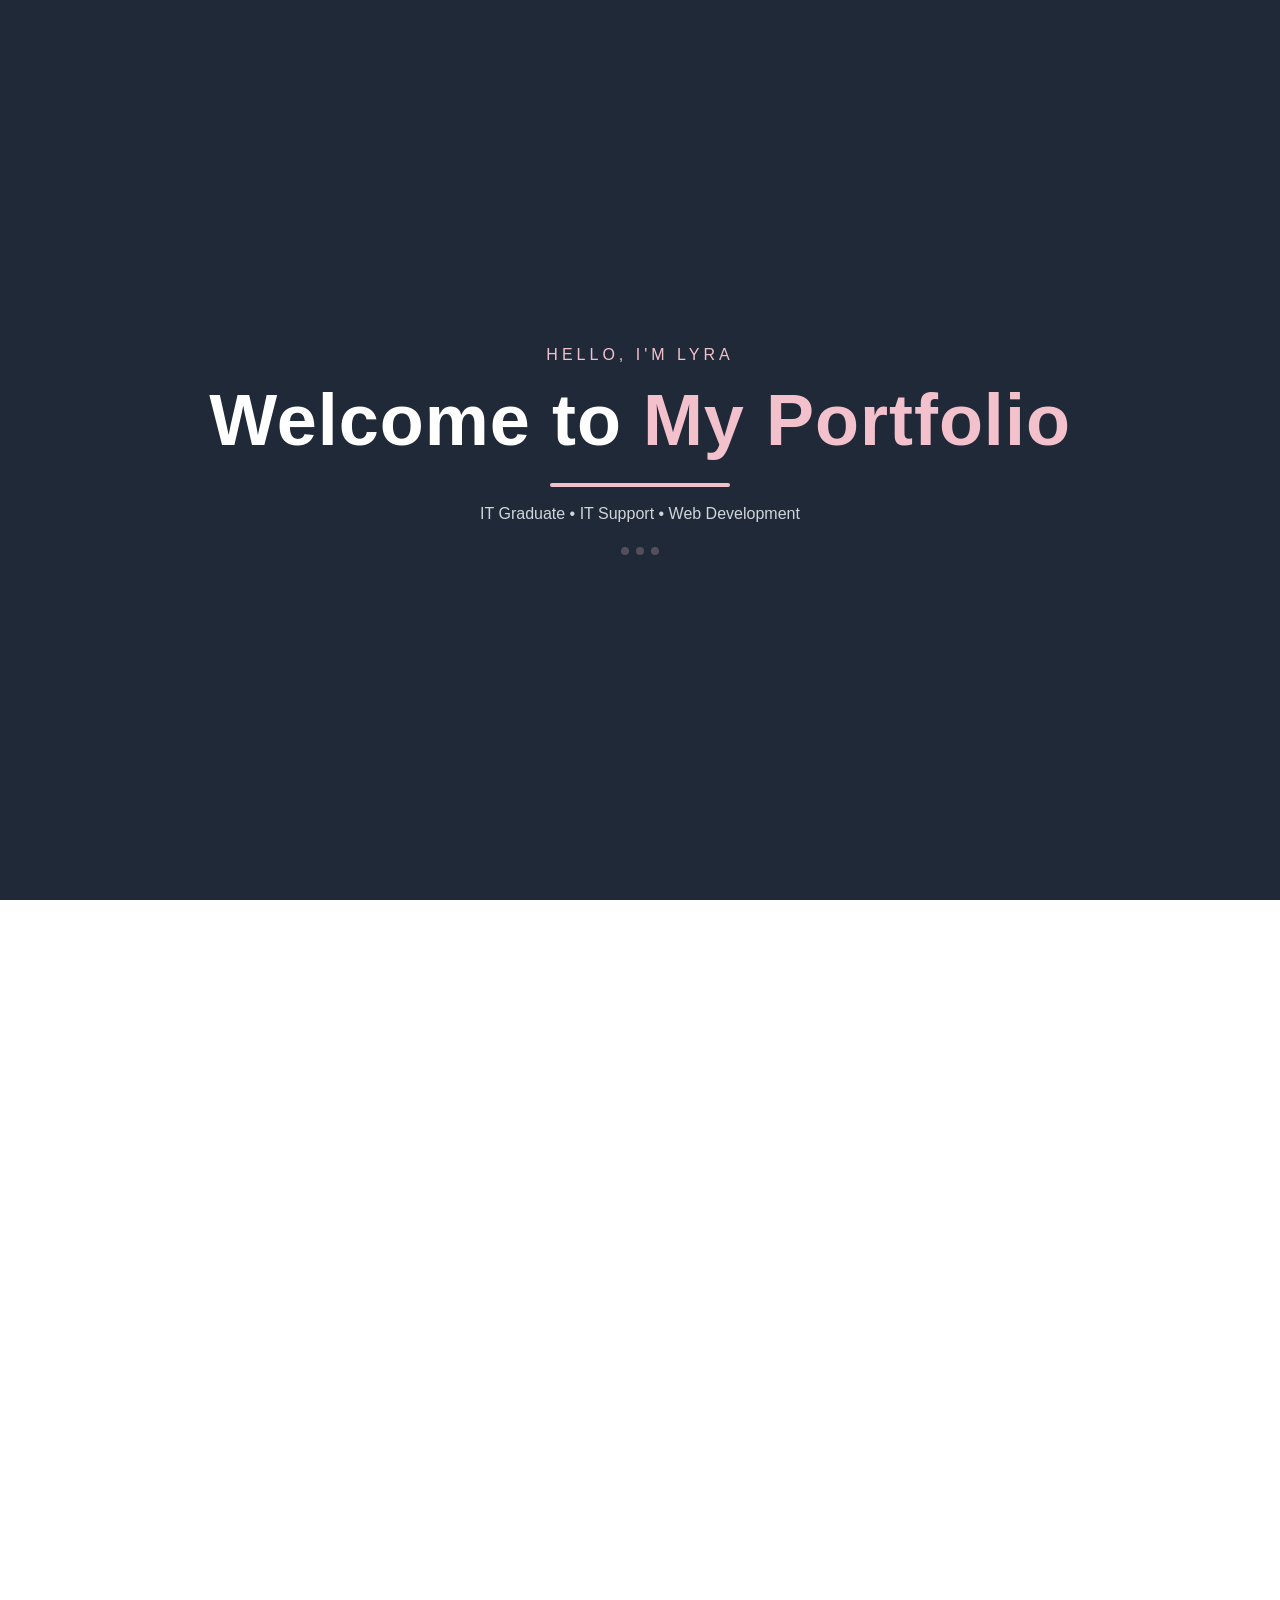
==== resume.html @ 954d4d8d "first commit" ====
<!DOCTYPE html>
<html lang="en">
<head>
<meta charset="UTF-8">
<title>Lyra Mae Borling | Portfolio</title>
<meta name="viewport" content="width=device-width, initial-scale=1.0">

<!-- Font Awesome for Icons -->
<link rel="stylesheet" href="https://cdnjs.cloudflare.com/ajax/libs/font-awesome/6.4.0/css/all.min.css">

<link rel="stylesheet" href="style.css">

<style>
:root{
  --dark:#1f2937;
  --pink:#f3c1cc;
}
</style>
</head>


<div class="background-decoration">
    <div class="pink-blob blob-1"></div>
    <div class="pink-blob blob-2"></div>
    <div class="pink-blob blob-3"></div>

    <span class="sparkle sparkle-1">✦</span>
    <span class="sparkle sparkle-2">✧</span>
    <span class="sparkle sparkle-3">✦</span>
    <span class="sparkle sparkle-4">♡</span>

    <span class="tech-symbol symbol-1">&lt;/&gt;</span>
    <span class="tech-symbol symbol-2">{ }</span>
    <span class="tech-symbol symbol-3">&lt; / &gt;</span>
</div>

<body class="intro-active">

<!-- ===== WELCOME INTRO ===== -->
<div id="welcomeScreen">
  <div class="welcome-content">
    <div class="welcome-small">Hello, I'm Lyra</div>
    <h1 class="welcome-title">Welcome to <span>My Portfolio</span></h1>
    <div class="welcome-line"></div>
    <p class="welcome-sub">IT Graduate • IT Support • Web Development</p>
    <div class="welcome-dots">
      <i></i><i></i><i></i>
    </div>
  </div>
</div>



<!-- MAIN PORTFOLIO CONTENT -->
<div id="portfolioContent">

  <!-- NAV -->
  <nav>
    <a href="#home" class="logo"><span>L</span>M</a>

    <div>
      <a href="#about">About</a>
      <a href="#skills">Skills</a>
      <a href="#portfolio">Portfolio</a>
      <a href="#contact">Contact</a>
    </div>
  </nav>

  <!-- HERO -->
  <section class="hero" id="home">

    <div class="hero-content">
      <p class="greeting">Hello, I'm</p>
      <h1>Lyra Mae Borling</h1>

      <h2 class="typing-title">
        <span id="typing-text"></span><span class="cursor">|</span>
      </h2>

      <p>
        BS Information Technology graduate with knowledge in computer systems,
        troubleshooting, basic networking, and web development.
      </p>


    <button class="btn"
      onclick="document.getElementById('contact').scrollIntoView()">
      Hire Me
    </button>

    <a href="CV.html" target="_blank" class="btn cv-btn">CV</a>

    <div class="social-icons" style="margin-top:20px;">

      <a href="https://github.com/LyraMae03" target="_blank">
        <i class="fab fa-github fa-2x"></i>
      </a>

      <a href="https://facebook.com/lyramae.borling.3" target="_blank">
        <i class="fab fa-facebook fa-2x"></i>
      </a>

      <a href="https://www.instagram.com/lirami_hehe/" target="_blank">
        <i class="fab fa-instagram fa-2x"></i>
      </a>

    </div>

  </div>

  <div class="hero-image">

    <img
      id="profilePic"
      src="PICTURE.png"
      onclick="bouncePic()"
      alt="Lyra Mae Borling">

  </div>

</section>

<!-- ABOUT -->
<section id="about">

    <h2 class="section-title">
        About <span>Me</span>
    </h2>

    <div class="about-container">

        <div class="about-text">

            <p>
                Hi! I’m Lyra Mae Borling, a Bachelor of Science in
                Information Technology graduate from Eulogio “Amang”
                Rodriguez Institute of Science and Technology (EARIST).
            </p>

            <p>
                I have a strong foundation in IT support, computer systems,
                software applications, hardware troubleshooting, basic
                networking, and technical documentation. During my
                internship at DPWH-NCR, I was introduced to different
                IT support tasks and workplace environments.
            </p>

            <p>
                I also have a strong interest in web development and
                enjoy creating websites and systems using HTML, CSS,
                JavaScript, and other technologies. I’m continuously
                learning and improving my skills while looking for
                opportunities where I can grow and gain more knowledge
                in the IT field.
            </p>

        </div>

        <div class="about-image">

            <img
                src="OJT.jpg"
                alt="Lyra Mae Borling"
            >

        </div>

    </div>

</section>


<!-- SKILLS -->
<section id="skills">
  <h2 class="section-title">My <span>Skills</span></h2>

  <div class="skills">

    <div class="skill">
      <div class="skill-name">
        <img src="https://cdn.jsdelivr.net/gh/devicons/devicon/icons/html5/html5-original.svg" alt="HTML">
        HTML 80%
      </div>
      <div class="skill-bar"><div class="skill-fill" style="width:80%"></div></div>
    </div>

    <div class="skill">
      <div class="skill-name">
        <img src="https://cdn.jsdelivr.net/gh/devicons/devicon/icons/css3/css3-original.svg" alt="CSS">
        CSS 80%
      </div>
      <div class="skill-bar"><div class="skill-fill" style="width:80%"></div></div>
    </div>

    <div class="skill">
      <div class="skill-name">
        <img src="https://cdn.jsdelivr.net/gh/devicons/devicon/icons/javascript/javascript-original.svg" alt="JavaScript">
        JavaScript 80%
      </div>
      <div class="skill-bar"><div class="skill-fill" style="width:80%"></div></div>
    </div>

    <div class="skill">
      <div class="skill-name">
        <img src="https://cdn.jsdelivr.net/gh/devicons/devicon/icons/react/react-original.svg" alt="React">
        React 80%
      </div>
      <div class="skill-bar"><div class="skill-fill" style="width:80%"></div></div>
    </div>

    <div class="skill">
      <div class="skill-name">
        <img src="https://cdn.jsdelivr.net/gh/devicons/devicon/icons/flutter/flutter-original.svg" alt="Flutter">
        Flutter 70%
      </div>
      <div class="skill-bar"><div class="skill-fill" style="width:70%"></div></div>
    </div>

    <div class="skill">
      <div class="skill-name">
        <img src="https://cdn.jsdelivr.net/gh/devicons/devicon/icons/php/php-original.svg" alt="PHP">
        PHP 70%
      </div>
      <div class="skill-bar"><div class="skill-fill" style="width:70%"></div></div>
    </div>

  </div>
</section>


<section id="portfolio">

    <h2 class="section-title">
        My <span>Portfolio</span>
    </h2>

    <!-- PORTFOLIO BUTTONS -->
    <div class="portfolio-tabs">

        <button
            class="portfolio-tab active"
            onclick="showPortfolio('projects', this)">
            Projects
        </button>

        <button
            class="portfolio-tab"
            onclick="showPortfolio('certificates', this)">
            Certificates
        </button>

    </div>


    <!-- =========================
         PROJECTS
    ========================== -->

    <div id="projects-content" class="portfolio-content active">

        <div class="portfolio-book">

            <!-- PROJECT 1 -->
            <div class="portfolio-page">

                <img
                    src="images/HRIS_1.png"
                    alt="HRIS Payroll System"
                >

                <div class="portfolio-info">

                    <h3>Human Resource Information System</h3>

                    <p>
                        Is a digital platform that manages employee records, data, attendance, and payroll. It streamlines HR processes through automation, ensuring accuracy, efficiency, and transparency.
                        
                    </p>

                    <div class="tech-tags">
                        <span>React</span>
                        <span>Node/Express.js</span>
                        <span>MySQL</span>
                        <span>Vite</span>
                    </div>

                    <button
                      type="button"
                      class="view-demo-btn"
                      onclick="openProject(
                          'HRIS Payroll System',
                          hrisImages,
                          'A web-based Human Resource Information System with payroll management and automated payroll calculations.',
                          'HTML, CSS, JavaScript, PHP, MySQL'
                      )">
                      <i class="fas fa-eye"></i> View Demo
                  </button>

                </div>

            </div>


            <!-- PROJECT 2 -->
            <div class="portfolio-page">

                <img
                    src="images/BRGY_1.png"
                    alt="Barangay Records System"
                >

                <div class="portfolio-info">

                    <h3>Barangay Records and Request Management System</h3>

                    <p>
                        a web-based system designed to help manage barangay records, resident information, and document requests efficiently. The system provides a centralized platform for organizing records, processing requests, and improving the accessibility of barangay services through a user-friendly interface.
                    </p>

                    <div class="tech-tags">
                        <span>React</span>
                        <span>Vite</span>
                        <span>Node.js</span>
                        <span>MySQL</span>
                    </div>

                    <button
                      type="button"
                      class="view-demo-btn"
                      onclick="openProject(
                          'Barangay Records and Request Management System',
                          barangayImages,
                          'A web-based system designed to help manage barangay records, resident information, and document requests efficiently.',
                          'HTML, CSS, JavaScript, PHP, MySQL'
                      )">
                      <i class="fas fa-eye"></i> View Demo
                  </button>

                </div>

            </div>


            <!-- PROJECT 3 -->
            <div class="portfolio-page">

                <img
                    src="images/PALAWAN.png"
                    alt="Tourist Spot in Palawan"
                >

                <div class="portfolio-info">

                    <h3>Tourist Spot in Palawan</h3>

                    <p>
                        A website that showcases the beauty of Palawan, Philippines, highlighting its tourist attractions, activities, and accommodations. It provides information and resources for travelers to plan their visit to this tropical paradise.
                    </p>

                    <div class="tech-tags">
                        <span>HTML</span>
                        <span>CSS</span>
                        <span>JavaScript</span>
                    </div>
                        
                            <button
                                type="button"
                                class="view-demo-btn"
                                onclick="window.open('https://slear-tech.github.io', '_blank')"
                            >
                                <i class="fas fa-eye"></i> Live Demo
                            </button>

                </div>

            </div>

        </div>

    </div>


<!-- CERTIFICATES -->
<div id="certificates-content" class="portfolio-content">

    <div class="certificates-grid">

        <div class="certificate-card">
            <div class="certificate-image">
                <img src="images/CERT_1.jpg" alt="DPWH Certificate">
            </div>
            <div class="certificate-info">
                <h3>Embedded for Beginners</h3>
                <p>Embedded system is a dedicated computer system built inside a larger mechanical or electrical device to perform specific, real-time tasks.</p>
                <a href="images/CERT_1.jpg" target="_blank">View Certificate ↗</a>
            </div>
        </div>

        <div class="certificate-card">
            <div class="certificate-image">
                <img src="images/CERT_2.png" alt="Certificate 2">
            </div>
            <div class="certificate-info">
                <h3>Computer Hardware Basics</h3>
                <p>Learn the fundamentals of computer hardware components and their functions.</p>
                <a href="images/CERT_2.png" target="_blank">View Certificate ↗</a>
            </div>
        </div>

        <div class="certificate-card">
            <div class="certificate-image">
                <img src="images/CERT_3.png" alt="Certificate 3">
            </div>
            <div class="certificate-info">
                <h3>Web Development Using PHP and MYSQL</h3>
                <p>Learn to build dynamic websites using PHP and MYSQL databases.</p>
                <a href="images/CERT_3.png" target="_blank">View Certificate ↗</a>
            </div>
        </div>

        <div class="certificate-card">
            <div class="certificate-image">
                <img src="images/CERT_4.png" alt="Certificate 4">
            </div>
            <div class="certificate-info">
                <h3>Operating System Basic</h3>
                <p>Learn the fundamentals of operating systems and their functionalities.</p>
                <a href="images/CERT_4.png" target="_blank">View Certificate ↗</a>
            </div>
        </div>

        <div class="certificate-card">
            <div class="certificate-image">
                <img src="images/CERT_5.png" alt="Certificate 5">
            </div>
            <div class="certificate-info">
                <h3>Web Development Using MERN</h3>
                <p>Learn to build full-stack web applications using the MERN stack (MongoDB, Express.js, React, Node.js).</p>
                <a href="images/CERT_5.png" target="_blank">View Certificate ↗</a>
            </div>
        </div>

    </div>
</div>

<!-- PROJECT DEMO MODAL -->

<div id="projectModal" class="project-modal">

    <div class="project-modal-box">

        <button
            type="button"
            class="close-modal"
            onclick="closeProject()">
            &times;
        </button>

        <div class="project-preview">

    <button
        type="button"
        class="gallery-arrow prev"
        onclick="previousProjectImage()">
        &#10094;
    </button>

    <img
        id="modalProjectImage"
        src=""
        alt="Project Screenshot">

    <button
        type="button"
        class="gallery-arrow next"
        onclick="nextProjectImage()">
        &#10095;
    </button>

</div>

<div class="image-counter">
    <span id="imageNumber">1</span>
    /
    <span id="imageTotal">1</span>
</div>

<div class="image-caption">
    <h3 id="imageTitle"></h3>
    <p id="imageDescription"></p>
</div>

        <div class="project-modal-info">


            </div>

        </div>

    </div>

</div>

<!-- CONTACT -->
<section id="contact" class="contact">
  <div class="contact-container" style="display:flex; justify-content:center; gap:50px; flex-wrap:wrap; padding:60px 20px;">
    
    <!-- LEFT: Contact Info -->
    <div style="flex:1; min-width:250px; color:white;">
      <h2>Contact Me</h2>
      <p style="display:flex; align-items:center; gap:10px;"><i class="fas fa-envelope"></i> lyraborling03@gmail.com</p>
      <p style="display:flex; align-items:center; gap:10px;"><i class="fas fa-phone"></i> 0949 484 0580</p>
      
      <!-- Social Icons -->
      <div class="social-icons" style="margin-top:20px;">
        <a href="https://github.com/LyraMae03" target="_blank"><i class="fab fa-github fa-2x"></i></a>
        <a href="https://www.facebook.com/lyramae.borling.3/" target="_blank"><i class="fab fa-facebook fa-2x"></i></a>
        <a href="https://instagram.com/lirami_hehe/" target="_blank"><i class="fab fa-instagram fa-2x"></i></a>
      </div>
    </div>
    
    <!-- RIGHT: Contact Form -->
    <div style="flex:1; min-width:300px;">
      <form id="contactForm" style="display:flex; flex-direction:column; gap:15px;">
        <input type="text" name="from_name" placeholder="Your Name" required>
        <input type="email" name="from_email" placeholder="Your Email" required>
        <input type="tel" name="phone" placeholder="Phone Number" required>
        <textarea name="message" placeholder="Your Message" rows="5" required></textarea>
        <button type="submit" class="btn-contact" id="contactSubmit"> Submit</button>
      </form>
    </div>
    
  </div>
</section>



<button id="topBtn" onclick="scrollToTop()">↑</button>

<script>
/* TAB FUNCTION */
function showTab(tab){
  document.getElementById("projectsTab").style.display="none";
  document.getElementById("certificatesTab").style.display="none";
  document.querySelectorAll(".tab-btn").forEach(btn=>btn.classList.remove("active"));
  if(tab==="projects"){
    document.getElementById("projectsTab").style.display="block";
    document.querySelectorAll(".tab-btn")[0].classList.add("active");
  }else{
    document.getElementById("certificatesTab").style.display="block";
    document.querySelectorAll(".tab-btn")[1].classList.add("active");
  }
}

/* BACK TO TOP BUTTON */
window.onscroll=function(){
  document.getElementById("topBtn").style.display = document.documentElement.scrollTop>300?"block":"none";
}
function scrollToTop(){
  window.scrollTo({top:0,behavior:"smooth"});
}

/* PROFILE PIC BOUNCE */
function bouncePic(){
  const pic=document.getElementById("profilePic");
  pic.classList.remove("bounce");
  void pic.offsetWidth;
  pic.classList.add("bounce");
}

/* CONTACT FORM SUBMIT */

/* CONTACT FORM SUBMIT - EMAILJS */

const contactForm = document.getElementById("contactForm");
const contactSubmit = document.getElementById("contactSubmit");

contactForm.addEventListener("submit", async function(e) {
    e.preventDefault();

    const originalText = contactSubmit.textContent;

    contactSubmit.disabled = true;
    contactSubmit.textContent = "Sending...";

    try {
        await emailjs.sendForm(
            "service_ljbvjb6",
            "template_sqv9cyc",
            this
        );

        alert("Thank you! Your message has been sent successfully. 💗");
        this.reset();

    } catch (error) {
        console.error("EmailJS Error:", error);

        alert("Sorry, your message could not be sent. Please try again.");
    } finally {
        contactSubmit.disabled = false;
        contactSubmit.textContent = originalText;
    }
});

/* ===== WELCOME INTRO ===== */
window.addEventListener("load", function(){
  const welcomeScreen = document.getElementById("welcomeScreen");
  const portfolioContent = document.getElementById("portfolioContent");

  // Let the welcome animation play before revealing the portfolio
  setTimeout(function(){
    welcomeScreen.classList.add("hide");
    portfolioContent.classList.add("show");
    document.body.classList.remove("intro-active");
  }, 3000);
});

</script>


</div>


<script src="https://cdn.jsdelivr.net/npm/@emailjs/browser@4/dist/email.min.js"></script>
<script>
emailjs.init({
    publicKey: "taqYgRhX41f0AfRto"
});
</script>
<script src="script.js"></script>

</body>
</html>
---- style.css ----
body {
    margin: 0;
    font-family: "Segoe UI", sans-serif;
    color: #3f3f46;
    background:
        radial-gradient(circle at 10% 20%, rgba(244, 170, 198, 0.35), transparent 25%),
        radial-gradient(circle at 90% 15%, rgba(220, 190, 205, 0.35), transparent 25%),
        radial-gradient(circle at 80% 85%, rgba(244, 190, 215, 0.3), transparent 30%),
        linear-gradient(135deg, #f5f5f5, #eeeeee, #f9e3ec);
    background-attachment: fixed;
    position: relative;
    overflow-x: hidden;
}

/* ===== NAV ===== */
nav{
  background:#1f2937;
  color:white;
  padding:20px 25px;
  display:flex;
  justify-content:space-between;
  align-items:center;
}
nav h1{color:var(--pink);}
nav a{
  color:white;
  margin-left:25px;
  text-decoration:none;
  font-weight:500;
}
nav a:hover{color:var(--pink);}


/* ===== HERO ===== */
.hero{
  display:grid;
  grid-template-columns:1fr 1fr;
  padding:80px 40px;
  align-items:center;
}
.hero span{color:var(--pink);}
.hero img{
  width:280px;
  border-radius:50%;
  border:5px solid var(--pink);
  cursor:pointer;
  transition: transform 0.3s, box-shadow 0.3s;
}
.hero img:hover{
  transform: scale(1.05);
  box-shadow: 0 0 20px var(--pink);
}
.btn{
  background:var(--pink);
  border:none;
  padding:12px 30px;
  border-radius:25px;
  font-weight:bold;
  cursor:pointer;
}
.btn:hover{
  background:#1f2937;
  color:var(--pink);
}

.hero-content {
  max-width: 700px;
}

.greeting {
  font-size: 28px;
  color: #777;
  margin: 0 0 5px;
}

.hero h1 {
  font-size: 65px;
  line-height: 1.1;
  margin: 0;
  color: #444;
  font-weight: 700;
}

.typing-title {
  font-size: 32px;
  color: #e58aaa;
  min-height: 45px;
  margin: 15px 0;
}

.cursor {
  color: #555;
  animation: blinkCursor 0.7s infinite;
}

@keyframes blinkCursor {
  0%, 50% {
    opacity: 1;
  }

  51%, 100% {
    opacity: 0;
  }
}

.hero-image {
  text-align: center;
}

.hero-image img {
  max-width: 350px;
  border-radius: 50%;
  transition: 0.3s ease;
}

.hero-image img:hover {
  transform: scale(1.05);
}

/* CV Button */
.cv-btn{
  background:#1f2937;
  color:var(--pink);
  text-decoration:none;
}

.cv-btn:hover{
  background:#1f2937;
  color:var(--pink);
  text-decoration:none;
}

/* Social Icons under Hero */
.social-icons a{
  color: var(--dark);
  margin: 0 10px;
  transition: color 0.3s;
}
.social-icons a:hover{
  color: var(--pink);
}

.logo {
    position: relative;
    display: inline-block;
    text-decoration: none;
    font-size: 30px;
    font-weight: bold;
    color: #555;
    letter-spacing: -2px;
    animation: logoIn 1s ease;
}

.logo span {
    color: #e58aaa;
    font-size: 15px;
    position: absolute;
    top: -8px;
    right: -12px;
    animation: heart 1.5s ease-in-out infinite;
}

.logo:hover {
    color: #e58aaa;
    transform: scale(1.08);
    transition: 0.3s;
}

@keyframes logoIn {
    from {
        opacity: 0;
        transform: translateY(-20px) scale(0.8);
    }

    to {
        opacity: 1;
        transform: translateY(0) scale(1);
    }
}

@keyframes heart {
    0%, 100% {
        transform: scale(1);
    }

    50% {
        transform: scale(1.3);
    }
}

/* ===== SECTIONS ===== */
section{padding:70px 40px;}
.section-title{
  font-size:28px;
  text-align:center;
}
.section-title span{color:var(--pink);}

/* ===== SKILLS ===== */
.skills{
  display:flex;
  flex-wrap:wrap;
  justify-content:center;
  gap:20px;
  margin-top:30px;
}
.skill{
  background:white;
  padding:20px;
  border-radius:15px;
  width:220px;
  box-shadow:0 10px 20px rgba(0,0,0,.1);
}
.skill-name{
  font-weight:bold;
  margin-bottom:8px;
}
.skill-bar{
  background:#e5e7eb;
  border-radius:10px;
  height:8px;
  overflow:hidden;
}
.skill-fill{
  height:8px;
  background:var(--pink);
}


/* SKILLS LOGOS */
.skill-name {
    display: flex;
    align-items: center;
    gap: 10px;
    margin-bottom: 10px;
}

.skill-name img {
    width: 25px;
    height: 25px;
    object-fit: contain;
    flex-shrink: 0;
}

/* ===== TABS ===== */
.tabs{
  display:flex;
  justify-content:center;
  gap:15px;
  margin:30px 0;
}
.tab-btn{
  padding:12px 30px;
  border-radius:25px;
  border:none;
  cursor:pointer;
  background:#e5e7eb;
  font-weight:bold;
}
.tab-btn.active{
  background:var(--pink);
}

/*about*/

.about-container {
    display: flex;
    flex-direction: row;
    align-items: center;
    justify-content: space-between;
    gap: 60px;  
    width: 90%;
    max-width: 1100px;
    margin: 0 auto;
}

.about-text {
    flex: 1;
    text-align: left;
}

.about-text p {
    color: #666;
    font-size: 17px;
    line-height: 1.8;
    margin-bottom: 18px;
}

.about-image {
    flex: 0 0 350px;
    display: flex;
    justify-content: center;
    align-items: center;
    perspective: 1000px;
}

.about-image img {
    width: 320px;
    height: 400px;
    object-fit: cover;

    border-radius: 15px;
    border: 3px solid #e58aaa;

    box-shadow:
        12px 12px 0 rgba(229, 138, 170, 0.25),
        0 20px 35px rgba(0, 0, 0, 0.18);

    transform: rotateY(-6deg) rotateX(2deg);

    transition: all 0.4s ease;
}

.about-image img:hover {
    transform:
        rotateY(0deg)
        rotateX(0deg)
        translateY(-8px)
        scale(1.03);

    box-shadow:
        15px 15px 0 rgba(229, 138, 170, 0.3),
        0 25px 45px rgba(0, 0, 0, 0.2);
}

/* TABLET */
@media screen and (max-width: 768px) {
    #about {
        padding: 45px 6%;
    }

    .about-container {
        gap: 25px;
    }

    .about-image {
        flex-basis: 230px;
    }

    .about-text p {
        font-size: 15px;
        line-height: 1.7;
    }
}

/* MOBILE */
@media screen and (max-width: 600px) {
    #about {
        padding: 35px 20px;
    }

    .about-container {
        flex-direction: column;
        gap: 25px;
        width: 100%;
    }

    .about-text {
        width: 100%;
    }

    .about-text p {
        font-size: 14px;
        line-height: 1.7;
        text-align: left;
    }

    .about-image {
        flex: none;
        width: 100%;
        display: flex;
        justify-content: center;
    }

    .about-image img {
        width: 100%;
        max-width: 280px;
        height: auto;
        border-radius: 15px;
    }
}

/* =========================
   MY PORTFOLIO
========================= */

#portfolio {
    padding: 80px 0;
}

#portfolio .section-title {
    text-align: center;
    margin-bottom: 25px;
}


/* =========================
   PORTFOLIO BUTTONS
========================= */

.portfolio-tabs {
    display: flex;
    justify-content: center;
    gap: 15px;
    margin-bottom: 35px;
}

.portfolio-tab {
    padding: 12px 30px;

    border: 2px solid #e58aaa;

    background: transparent;
    color: #d86f96;

    border-radius: 25px;

    font-size: 15px;
    font-weight: 600;

    cursor: pointer;

    transition: 0.3s ease;
}

.portfolio-tab:hover {
    background: #f9e3ec;
}

.portfolio-tab.active {
    background: #e58aaa;
    color: white;
}


/* =========================
   CONTENT
========================= */

.portfolio-content {
    display: none;
}

.portfolio-content.active {
    display: block;
}


/* =========================
   BOOK
========================= */

.portfolio-book {
    display: flex;
    gap: 30px;

    width: 100%;
    max-width: 1200px;

    margin: auto;

    padding: 25px 5% 35px;

    box-sizing: border-box;

    overflow-x: auto;

    scroll-snap-type: x mandatory;
    scroll-behavior: smooth;
}


/* =========================
   BOOK PAGE
========================= */

.portfolio-page {

    flex: 0 0 78%;

    min-height: 520px;

    padding: 30px;

    box-sizing: border-box;

    background: white;

    border-radius: 15px;

    border: 1px solid #e5d5dc;

    scroll-snap-align: center;

    box-shadow:
        10px 10px 0 rgba(229, 138, 170, 0.18),
        0 15px 35px rgba(0, 0, 0, 0.10);

    transition: 0.3s ease;
}

.portfolio-page:hover {
    transform: translateY(-5px);
}


/* =========================
   IMAGE
========================= */

.portfolio-page img {

    width: 100%;
    height: 300px;

    object-fit: contain;

    background: #f8f8f8;

    border-radius: 10px;

    margin-bottom: 20px;
}


/* =========================
   TEXT
========================= */

.portfolio-info h3 {

    font-size: 28px;

    color: #444;

    margin-bottom: 12px;
}

.portfolio-info p {

    color: #777;

    font-size: 16px;

    line-height: 1.7;
}


/* =========================
   TECHNOLOGY
========================= */

.tech-tags span {

    display: inline-block;

    background: #f9e3ec;

    color: #d86f96;

    padding: 5px 10px;

    border-radius: 20px;

    font-size: 12px;

    margin: 3px;
}


/* =========================
   SCROLLBAR
========================= */

.portfolio-book::-webkit-scrollbar {
    height: 8px;
}

.portfolio-book::-webkit-scrollbar-track {
    background: #eeeeee;
    border-radius: 10px;
}

.portfolio-book::-webkit-scrollbar-thumb {
    background: #e58aaa;
    border-radius: 10px;
}

.portfolio-book::-webkit-scrollbar-thumb:hover {
    background: #d86f96;
}


/* =========================
   VIEW DEMO BUTTON
========================= */

.view-demo-btn {
    margin-top: 18px;
    padding: 10px 20px;

    border: none;
    border-radius: 25px;

    background: #f3c1cc;
    color: #1f2937;

    font-size: 14px;
    font-weight: 600;

    cursor: pointer;

    transition: all 0.3s ease;

    box-shadow: 0 5px 15px rgba(0, 0, 0, 0.12);
}

.view-demo-btn i {
    margin-right: 7px;
}

.view-demo-btn:hover {
    background: #1f2937;
    color: #f3c1cc;

    transform: translateY(-3px);

    box-shadow: 0 8px 20px rgba(0, 0, 0, 0.2);
}


/* =========================
   PROJECT MODAL
========================= */


/* ===== PINK PROJECT MODAL ===== */


/* PINK MODAL LAYOUT */
.project-modal-box {
    position: relative !important;
    padding: 55px 30px 25px !important;
    background: linear-gradient(145deg, #fff5f8, #ffe4ed) !important;
    border: 2px solid #f3b5ca !important;
    border-radius: 24px !important;
    overflow-y: auto !important;
}

/* CLOSE BUTTON - OUTSIDE THE IMAGE */
.close-modal {
    position: absolute !important;
    top: 12px !important;
    right: 12px !important;
    float: none !important;
    margin: 0 !important;

    width: 30px !important;
    height: 30px !important;
    min-width: 30px !important;
    min-height: 30px !important;

    display: flex !important;
    align-items: center !important;
    justify-content: center !important;

    background: #d95f91 !important;
    color: white !important;
    border: none !important;
    border-radius: 50% !important;
    font-size: 20px !important;
    cursor: pointer !important;
    z-index: 100 !important;
}

/* IMAGE AND ARROWS LAYOUT */
.project-preview {
    position: relative !important;
    display: flex !important;
    align-items: center !important;
    justify-content: center !important;
    overflow: visible !important;
    background: transparent !important;
    border: none !important;
    box-shadow: none !important;
    padding: 0 48px !important;
    box-sizing: border-box !important;
}

/* SCREENSHOT - CLEAR AREA */
#modalProjectImage {
    display: block !important;
    width: 100% !important;
    max-width: 100% !important;
    height: auto !important;
    object-fit: contain !important;
    border: 2px solid #f3b5ca !important;
    border-radius: 14px !important;
    box-shadow: 0 5px 18px rgba(190, 80, 125, 0.15);
}

/* ARROWS OUTSIDE IMAGE AREA */
.gallery-arrow {
    position: absolute !important;
    top: 50% !important;
    transform: translateY(-50%) !important;

    width: 36px !important;
    height: 36px !important;
    padding: 0 !important;

    display: flex !important;
    align-items: center !important;
    justify-content: center !important;

    background: #d95f91 !important;
    color: white !important;
    border: 2px solid white !important;
    border-radius: 50% !important;
    font-size: 15px !important;
    cursor: pointer !important;
    z-index: 5 !important;
}

.gallery-arrow.prev {
    left: 3px !important;
    right: auto !important;
}

.gallery-arrow.next {
    right: 3px !important;
    left: auto !important;
}

.gallery-arrow:hover,
.close-modal:hover {
    background: #b83f73 !important;
}

/* MOBILE */
@media (max-width: 600px) {
    .project-modal-box {
        padding: 48px 12px 18px !important;
    }

    .project-preview {
        padding: 0 36px !important;
    }

    .gallery-arrow {
        width: 30px !important;
        height: 30px !important;
    }

    .gallery-arrow.prev {
        left: 0 !important;
    }

    .gallery-arrow.next {
        right: 0 !important;
    }
}

/* PREVENT BACKGROUND SCROLL */

body.modal-open {
    overflow: hidden;
}


/* MOBILE */

@media (max-width: 600px) {

    .project-modal {
        padding: 15px;
    }

    .project-modal-box {
        padding: 18px;

        width: 100%;
    }

    .project-preview {
        padding: 8px;
    }

    .project-preview img {
        max-height: 300px;
    }

    .project-modal-info h2 {
        font-size: 22px;
    }

    .view-demo-btn {
        width: 100%;
    }

}

/* ===== CARDS ===== */
.projects{
  display:grid;
  grid-template-columns:repeat(auto-fit,minmax(260px,1fr));
  justify-items:center;
  gap:25px;
}
.card{
  background:white;
  padding:25px;
  border-radius:15px;
  max-width:320px;
  width:100%;
  box-shadow:0 10px 25px rgba(0,0,0,.1);
  transition:.3s;
}
.card:hover{
  transform:translateY(-6px);
}
.card a{
  display:inline-block;
  margin-top:10px;
  color:var(--pink);
  text-decoration:none;
  font-weight:bold;
}

/* ===== CONTACT ===== */
.contact{
  background:#1f2937;
  color:white;
  text-align:center;
  padding:60px 20px;
}
.contact .social-icons{
  margin:15px 0;
}
.contact .social-icons a{
  color:white;
  margin:0 10px;
  transition: color 0.3s;
}
.contact .social-icons a:hover{
  color:var(--pink);
}

.contact-container p {
  font-size: 16px;
  margin-bottom: 15px;
  display: flex;
  align-items: center;
  gap: 10px;
}
.contact-container .social-icons {
  margin-top: 15px;
}
@media(max-width:768px){
  .contact-container{
    flex-direction: column;
    align-items: center;
    text-align: center;
  }
  .contact-container div{
    min-width: unset;
  }
}

.background-decoration {
    position: fixed;
    inset: 0;
    overflow: hidden;
    pointer-events: none;
    z-index: -1;
}

/* Pink blurred blobs */
.pink-blob {
    position: absolute;
    border-radius: 50%;
    filter: blur(70px);
    opacity: 0.45;
}

.blob-1 {
    width: 350px;
    height: 350px;
    background: #f3a6c3;
    top: -100px;
    right: -80px;
}

.blob-2 {
    width: 300px;
    height: 300px;
    background: #e8b7cb;
    bottom: -80px;
    left: -100px;
}

.blob-3 {
    width: 220px;
    height: 220px;
    background: #f6c9dc;
    top: 45%;
    right: 15%;
    opacity: 0.3;
}

/* Girly sparkles */
.sparkle {
    position: absolute;
    color: #e58aaa;
    font-size: 28px;
    opacity: 0.55;
    animation: sparkleFloat 4s ease-in-out infinite;
}

.sparkle-1 {
    top: 18%;
    left: 8%;
}

.sparkle-2 {
    top: 35%;
    right: 10%;
    font-size: 20px;
    animation-delay: 1s;
}

.sparkle-3 {
    bottom: 20%;
    left: 18%;
    font-size: 18px;
    animation-delay: 2s;
}

.sparkle-4 {
    bottom: 15%;
    right: 20%;
    font-size: 24px;
    animation-delay: 1.5s;
}

@keyframes sparkleFloat {
    0%, 100% {
        transform: translateY(0) rotate(0deg);
        opacity: 0.35;
    }

    50% {
        transform: translateY(-12px) rotate(15deg);
        opacity: 0.8;
    }
}

/* Very subtle coding elements */
.tech-symbol {
    position: absolute;
    color: #999;
    opacity: 0.08;
    font-family: monospace;
    font-weight: bold;
}

.symbol-1 {
    font-size: 80px;
    top: 15%;
    right: 25%;
    transform: rotate(-10deg);
}

.symbol-2 {
    font-size: 100px;
    bottom: 10%;
    right: 5%;
    transform: rotate(8deg);
}

.symbol-3 {
    font-size: 65px;
    bottom: 25%;
    left: 5%;
    transform: rotate(-8deg);
}

/* Contact Form */
#contactForm input,
#contactForm textarea {
  width: 100%;
  padding: 10px;
  border-radius: 8px;
  border: 1px solid #ccc;
  font-family: inherit;
  font-size: 16px;
  outline: none;
  transition: border 0.3s, box-shadow 0.3s;
}
#contactForm input:focus,
#contactForm textarea:focus {
  border-color: var(--pink);
  box-shadow: 0 0 10px rgba(243,193,204,0.5);
}
.btn-contact {
  background: var(--pink);
  border: none;
  padding: 12px 25px;
  border-radius: 25px;
  color: var(--dark);
  font-weight: bold;
  cursor: pointer;
  transition: background 0.3s, color 0.3s;
}
.btn-contact:hover {
  background: var(--dark);
  color: var(--pink);
}

/* ===== BACK TO TOP ===== */
#topBtn{
  position:fixed;
  bottom:30px;
  right:30px;
  width:50px;
  height:50px;
  border:none;
  border-radius:50%;
  background:var(--pink);
  color:#1f2937;
  font-size:22px;
  cursor:pointer;
  box-shadow:0 10px 20px rgba(0,0,0,.2);
  display:none;
  z-index:999;
}

/* ===== BOUNCE ===== */
@keyframes bounce{
  0%{transform:translateY(0)}
  30%{transform:translateY(-25px)}
  60%{transform:translateY(10px)}
  100%{transform:translateY(0)}
}
.bounce{
  animation:bounce .6s ease;
}

/* ===== MOBILE ===== */
@media(max-width:768px){
  .hero{grid-template-columns:1fr;text-align:center;}
  .hero img{margin-top:30px;}
}

/* ===== WELCOME INTRO ANIMATION ===== */
#welcomeScreen{
  position:fixed;
  inset:0;
  z-index:10000;
  background:#1f2937;
  display:flex;
  align-items:center;
  justify-content:center;
  overflow:hidden;
  transition:opacity .8s ease, visibility .8s ease;
}
#welcomeScreen.hide{
  opacity:0;
  visibility:hidden;
  pointer-events:none;
}
.welcome-content{
  text-align:center;
  color:white;
  padding:30px;
}
.welcome-small{
  color:var(--pink);
  font-size:16px;
  letter-spacing:4px;
  text-transform:uppercase;
  margin-bottom:15px;
  opacity:0;
  animation:welcomeFade .8s ease .2s forwards;
}
.welcome-title{
  margin:0;
  font-size:clamp(36px,7vw,72px);
  font-weight:700;
  letter-spacing:1px;
  overflow:hidden;
}
.welcome-title span{
  color:var(--pink);
}
.welcome-line{
  width:0;
  height:4px;
  background:var(--pink);
  border-radius:10px;
  margin:22px auto 0;
  animation:welcomeLine 1s ease 1s forwards;
}
.welcome-sub{
  margin-top:18px;
  color:#d1d5db;
  font-size:16px;
  opacity:0;
  animation:welcomeFade .8s ease 1.25s forwards;
}
.welcome-dots{
  display:flex;
  justify-content:center;
  gap:7px;
  margin-top:24px;
}
.welcome-dots i{
  width:8px;
  height:8px;
  background:var(--pink);
  border-radius:50%;
  opacity:.25;
  animation:dotPulse 1s infinite;
}
.welcome-dots i:nth-child(2){animation-delay:.15s}
.welcome-dots i:nth-child(3){animation-delay:.3s}

@keyframes welcomeFade{
  from{opacity:0;transform:translateY(15px)}
  to{opacity:1;transform:translateY(0)}
}
@keyframes welcomeLine{
  from{width:0}
  to{width:180px}
}
@keyframes dotPulse{
  0%,100%{opacity:.25;transform:scale(.8)}
  50%{opacity:1;transform:scale(1.15)}
}


/* Hide portfolio until intro finishes */
body.intro-active {
    overflow: hidden;
}

#portfolioContent {
    opacity: 0;
    transform: translateY(15px);
    transition: opacity 0.9s ease, transform 0.9s ease;
}

#portfolioContent.show {
    opacity: 1;
    transform: translateY(0);
}

/* Allow normal page scrolling after intro */
body:not(.intro-active):not(.modal-open) {
    overflow-y: auto;
}

.project-details {
    width: 90%;
    max-width: 1100px;
    margin: 0 auto;
    padding: 60px 0;
}

.back-link {
    color: var(--pink);
    text-decoration: none;
    font-weight: bold;
}

.project-details h1 {
    font-size: 48px;
    color: #444;
    margin: 25px 0 5px;
}

.project-subtitle {
    color: #777;
    font-size: 18px;
    margin-bottom: 40px;
}


/* GALLERY */

.project-gallery {
    display: grid;
    grid-template-columns: repeat(2, 1fr);
    gap: 25px;
}

.project-gallery img {
    width: 100%;
    height: 280px;
    object-fit: cover;

    border-radius: 15px;

    box-shadow:
        8px 8px 0 rgba(229, 138, 170, 0.18),
        0 10px 25px rgba(0, 0, 0, 0.10);

    transition: 0.3s ease;
}

.project-gallery img:hover {
    transform: translateY(-5px);
}



/* Hide project modal by default */
#projectModal {
    display: none;
}

/* Show modal only when opened */
#projectModal.active {
    display: flex;
}

/* Hide modal content when closed */
body:not(.modal-open) #projectModal {
    display: none;
}


/* ===== SCROLL REVEAL ANIMATION ===== */

.reveal {
    opacity: 0;
    transform: translateY(35px);
    transition:
        opacity 0.8s ease,
        transform 0.8s cubic-bezier(0.2, 0.65, 0.3, 1);
}

.reveal.show {
    opacity: 1;
    transform: translateY(0);
}

/* Optional: staggered animation for cards */
.reveal-stagger > * {
    opacity: 0;
    transform: translateY(25px);
    transition:
        opacity 0.6s ease,
        transform 0.6s ease;
}

.reveal-stagger.show > * {
    opacity: 1;
    transform: translateY(0);
}

.reveal-stagger.show > *:nth-child(1) {
    transition-delay: 0.1s;
}

.reveal-stagger.show > *:nth-child(2) {
    transition-delay: 0.2s;
}

.reveal-stagger.show > *:nth-child(3) {
    transition-delay: 0.3s;
}

.reveal-stagger.show > *:nth-child(4) {
    transition-delay: 0.4s;
}

/* Respect reduced-motion settings */
@media (prefers-reduced-motion: reduce) {
    .reveal,
    .reveal-stagger > * {
        opacity: 1;
        transform: none;
        transition: none;
    }
}

#certificates-content {
    padding: 30px 20px;
    box-sizing: border-box;
}

.certificates-header {
    text-align: center;
    margin-bottom: 30px;
}

.certificates-header > span {
    color: #e879a9;
    font-size: 11px;
    font-weight: bold;
    letter-spacing: 3px;
}

.certificates-header h2 {
    color: #333;
    font-size: 28px;
    margin: 10px 0;
}

.certificates-header p {
    color: #888;
    font-size: 13px;
}

.certificates-grid {
    display: grid;
    grid-template-columns: repeat(2, minmax(0, 1fr));
    gap: 20px;
    max-width: 950px;
    margin: auto;
}

.certificate-card {
    background: #fff;
    border: 1px solid #f0e5eb;
    border-radius: 14px;
    overflow: hidden;
    transition: 0.3s ease;
}

.certificate-card:hover {
    transform: translateY(-5px);
    box-shadow: 0 10px 25px rgba(232, 121, 169, 0.18);
}

.certificate-image {
    height: 210px;
    padding: 15px;
    background: #f8f4f7;
    display: flex;
    justify-content: center;
    align-items: center;
}

.certificate-image img {
    width: 100%;
    height: 100%;
    object-fit: contain;
}

.certificate-info {
    padding: 20px;
}

.certificate-info h3 {
    color: #333;
    font-size: 15px;
    margin-bottom: 10px;
}

.certificate-info p {
    color: #888;
    font-size: 12px;
    line-height: 1.7;
}

.certificate-info a {
    display: inline-block;
    margin-top: 10px;
    color: #df6d9e;
    text-decoration: none;
    font-size: 12px;
    font-weight: bold;
}

.certificate-info a:hover {
    color: #b8477b;
}

@media (max-width: 600px) {
    .certificates-grid {
        grid-template-columns: 1fr;
    }
}


/* CONTACT FORM */
#contact {
    padding: 60px 8%;
}

#contact-form {
    width: 100%;
    max-width: 700px;
    margin: 0 auto;
}

.contact-inputs {
    display: flex;
    flex-direction: column;
    gap: 15px;
}

.contact-inputs input,
.contact-inputs textarea {
    width: 100%;
    box-sizing: border-box;
    padding: 15px;
    border: 1px solid #ccc;
    border-radius: 10px;
    background: transparent;
    color: inherit;
    font: inherit;
    outline: none;
}

.contact-inputs input:focus,
.contact-inputs textarea:focus {
    border-color: #e75480;
}

.contact-inputs textarea {
    resize: vertical;
    min-height: 150px;
}

#submit-btn {
    margin-top: 18px;
    padding: 13px 25px;
    border: none;
    border-radius: 25px;
    background: #e75480;
    color: white;
    font-size: 15px;
    cursor: pointer;
    transition: 0.3s;
}

#submit-btn:hover {
    background: #d94370;
}

#submit-btn:disabled {
    opacity: 0.6;
    cursor: not-allowed;
}

#contact-status {
    margin-top: 15px;
    font-size: 14px;
    overflow-wrap: anywhere;
}

@media (max-width: 600px) {
    #contact {
        padding: 40px 20px;
    }

    #submit-btn {
        width: 100%;
    }
}
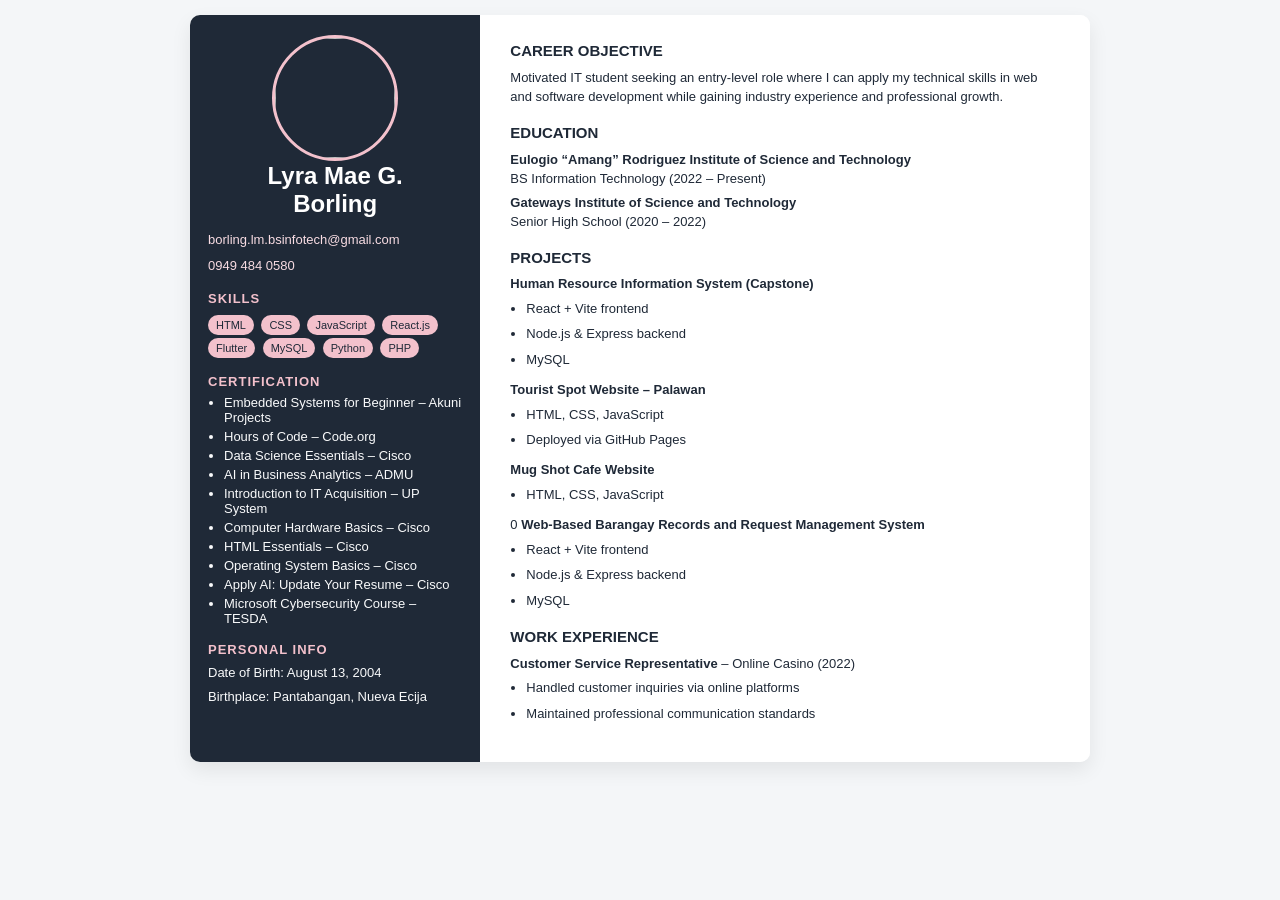
==== commit fc01eb71: "Update portfolio" ====
--- a/resume.html
+++ b/resume.html
@@ -1,634 +1,220 @@
-<!DOCTYPE html>
+<!doctype html>
 <html lang="en">
-<head>
-<meta charset="UTF-8">
-<title>Lyra Mae Borling | Portfolio</title>
-<meta name="viewport" content="width=device-width, initial-scale=1.0">
-
-<!-- Font Awesome for Icons -->
-<link rel="stylesheet" href="https://cdnjs.cloudflare.com/ajax/libs/font-awesome/6.4.0/css/all.min.css">
-
-<link rel="stylesheet" href="style.css">
-
-<style>
-:root{
-  --dark:#1f2937;
-  --pink:#f3c1cc;
-}
-</style>
-</head>
-
-
-<div class="background-decoration">
-    <div class="pink-blob blob-1"></div>
-    <div class="pink-blob blob-2"></div>
-    <div class="pink-blob blob-3"></div>
-
-    <span class="sparkle sparkle-1">✦</span>
-    <span class="sparkle sparkle-2">✧</span>
-    <span class="sparkle sparkle-3">✦</span>
-    <span class="sparkle sparkle-4">♡</span>
-
-    <span class="tech-symbol symbol-1">&lt;/&gt;</span>
-    <span class="tech-symbol symbol-2">{ }</span>
-    <span class="tech-symbol symbol-3">&lt; / &gt;</span>
-</div>
-
-<body class="intro-active">
-
-<!-- ===== WELCOME INTRO ===== -->
-<div id="welcomeScreen">
-  <div class="welcome-content">
-    <div class="welcome-small">Hello, I'm Lyra</div>
-    <h1 class="welcome-title">Welcome to <span>My Portfolio</span></h1>
-    <div class="welcome-line"></div>
-    <p class="welcome-sub">IT Graduate • IT Support • Web Development</p>
-    <div class="welcome-dots">
-      <i></i><i></i><i></i>
-    </div>
-  </div>
-</div>
-
-
-
-<!-- MAIN PORTFOLIO CONTENT -->
-<div id="portfolioContent">
-
-  <!-- NAV -->
-  <nav>
-    <a href="#home" class="logo"><span>L</span>M</a>
-
-    <div>
-      <a href="#about">About</a>
-      <a href="#skills">Skills</a>
-      <a href="#portfolio">Portfolio</a>
-      <a href="#contact">Contact</a>
-    </div>
-  </nav>
-
-  <!-- HERO -->
-  <section class="hero" id="home">
-
-    <div class="hero-content">
-      <p class="greeting">Hello, I'm</p>
-      <h1>Lyra Mae Borling</h1>
-
-      <h2 class="typing-title">
-        <span id="typing-text"></span><span class="cursor">|</span>
-      </h2>
-
-      <p>
-        BS Information Technology graduate with knowledge in computer systems,
-        troubleshooting, basic networking, and web development.
-      </p>
-
-
-    <button class="btn"
-      onclick="document.getElementById('contact').scrollIntoView()">
-      Hire Me
-    </button>
-
-    <a href="CV.html" target="_blank" class="btn cv-btn">CV</a>
-
-    <div class="social-icons" style="margin-top:20px;">
-
-      <a href="https://github.com/LyraMae03" target="_blank">
-        <i class="fab fa-github fa-2x"></i>
-      </a>
-
-      <a href="https://facebook.com/lyramae.borling.3" target="_blank">
-        <i class="fab fa-facebook fa-2x"></i>
-      </a>
-
-      <a href="https://www.instagram.com/lirami_hehe/" target="_blank">
-        <i class="fab fa-instagram fa-2x"></i>
-      </a>
-
-    </div>
-
-  </div>
-
-  <div class="hero-image">
-
-    <img
-      id="profilePic"
-      src="PICTURE.png"
-      onclick="bouncePic()"
-      alt="Lyra Mae Borling">
-
-  </div>
-
-</section>
-
-<!-- ABOUT -->
-<section id="about">
-
-    <h2 class="section-title">
-        About <span>Me</span>
-    </h2>
-
-    <div class="about-container">
-
-        <div class="about-text">
-
-            <p>
-                Hi! I’m Lyra Mae Borling, a Bachelor of Science in
-                Information Technology graduate from Eulogio “Amang”
-                Rodriguez Institute of Science and Technology (EARIST).
+  <head>
+    <meta charset="UTF-8" />
+    <meta name="viewport" content="width=device-width, initial-scale=1.0" />
+    <title>Lyra Mae G. Borling | Resume</title>
+
+    <style>
+      body {
+        font-family: "Segoe UI", Tahoma, sans-serif;
+        background: #f4f6f8;
+        margin: 0;
+        padding: 15px 0;
+      }
+      .resume {
+        max-width: 900px;
+        margin: auto;
+        background: #fff;
+        display: grid;
+        grid-template-columns: 1fr 2.1fr;
+        border-radius: 10px;
+        box-shadow: 0 8px 20px rgba(0, 0, 0, 0.08);
+        overflow: hidden;
+      }
+      .left {
+        background: #1f2937; /* Charcoal */
+        color: #f9fafb;
+        padding: 20px 18px;
+      }
+      .right {
+        padding: 24px 30px;
+        color: #1f2937; /* Charcoal */
+        background: #ffffff;
+        font-size: 200.5px; /* was 13px */
+        line-height: 1.65; /* increases vertical fill */
+      }
+      h1 {
+        font-size: 24px;
+        margin: 0;
+        color: #ffffff;
+      }
+      h2 {
+        font-size: 13px;
+        letter-spacing: 1px;
+        margin: 16px 0 6px;
+        color: #f3c1cc;
+      }
+      h3 {
+        font-size: 15px;
+        margin: 0 0 4px;
+      }
+      p {
+        font-size: 13px;
+        line-height: 1.5;
+        margin: 4px 0;
+      }
+      ul {
+        padding-left: 16px;
+        margin: 4px 0 8px;
+      }
+      li {
+        font-size: 13px;
+        margin-bottom: 4px;
+      }
+      .tag {
+        display: inline-block;
+        background: #f3c1cc; /* Blush */
+        color: #1f2937;
+        padding: 4px 8px;
+        border-radius: 16px;
+        font-size: 11px;
+        margin: 3px 3px 0 0;
+      }
+      .email {
+        font-size: 13px;
+        margin: 6px 0;
+        color: #f8dce3;
+      }
+      .section {
+        margin-bottom: 14px;
+      }
+      .project {
+        margin-bottom: 10px;
+      }
+    </style>
+  </head>
+
+  <body>
+    <div class="resume">
+      <!-- LEFT -->
+      <div class="left">
+        <div style="text-align: center; margin-bottom: 12px">
+          <img
+            src="https://i.pinimg.com/736x/ec/62/e7/ec62e7a1de51ebdab02db98b8461df79.jpg"
+            style="
+              width: 120px;
+              height: 120px;
+              border-radius: 50%;
+              border: 3px solid #f3c1cc;
+              object-fit: cover;
+            "
+          />
+          <h1>Lyra Mae G.<br />Borling</h1>
+        </div>
+
+        <p class="email">borling.lm.bsinfotech@gmail.com</p>
+        <p class="email">0949 484 0580</p>
+
+        <h2>SKILLS</h2>
+        <div class="tag">HTML</div>
+        <div class="tag">CSS</div>
+        <div class="tag">JavaScript</div>
+        <div class="tag">React.js</div>
+        <div class="tag">Flutter</div>
+        <div class="tag">MySQL</div>
+        <div class="tag">Python</div>
+        <div class="tag">PHP</div>
+
+        <h2>CERTIFICATION</h2>
+        <ul>
+          <li>Embedded Systems for Beginner – Akuni Projects</li>
+          <li>Hours of Code – Code.org</li>
+          <li>Data Science Essentials – Cisco</li>
+          <li>AI in Business Analytics – ADMU</li>
+          <li>Introduction to IT Acquisition – UP System</li>
+          <li>Computer Hardware Basics – Cisco</li>
+          <li>HTML Essentials – Cisco</li>
+          <li>Operating System Basics – Cisco</li>
+          <li>Apply AI: Update Your Resume – Cisco</li>
+          <li>Microsoft Cybersecurity Course – TESDA</li>
+        </ul>
+
+        <h2>PERSONAL INFO</h2>
+        <p>Date of Birth: August 13, 2004</p>
+        <p>Birthplace: Pantabangan, Nueva Ecija</p>
+      </div>
+
+      <!-- RIGHT -->
+      <div class="right">
+        <div class="section">
+          <h3>CAREER OBJECTIVE</h3>
+          <p>
+            Motivated IT student seeking an entry-level role where I can apply
+            my technical skills in web and software development while gaining
+            industry experience and professional growth.
+          </p>
+        </div>
+
+        <div class="section">
+          <h3>EDUCATION</h3>
+          <p>
+            <strong
+              >Eulogio “Amang” Rodriguez Institute of Science and
+              Technology</strong
+            ><br />
+            BS Information Technology (2022 – Present)
+          </p>
+          <p>
+            <strong>Gateways Institute of Science and Technology</strong><br />
+            Senior High School (2020 – 2022)
+          </p>
+        </div>
+
+        <div class="section">
+          <h3>PROJECTS</h3>
+
+          <div class="project">
+            <p><strong>Human Resource Information System (Capstone)</strong></p>
+            <ul>
+              <li>React + Vite frontend</li>
+              <li>Node.js & Express backend</li>
+              <li>MySQL</li>
+            </ul>
+          </div>
+
+          <div class="project">
+            <p><strong>Tourist Spot Website – Palawan</strong></p>
+            <ul>
+              <li>HTML, CSS, JavaScript</li>
+              <li>Deployed via GitHub Pages</li>
+            </ul>
+          </div>
+
+          <div class="project">
+            <p><strong>Mug Shot Cafe Website</strong></p>
+            <ul>
+              <li>HTML, CSS, JavaScript</li>
+            </ul>
+          </div>
+
+          <div class="project">
+            <p>0
+              <strong
+                >Web-Based Barangay Records and Request Management
+                System</strong
+              >
             </p>
-
-            <p>
-                I have a strong foundation in IT support, computer systems,
-                software applications, hardware troubleshooting, basic
-                networking, and technical documentation. During my
-                internship at DPWH-NCR, I was introduced to different
-                IT support tasks and workplace environments.
-            </p>
-
-            <p>
-                I also have a strong interest in web development and
-                enjoy creating websites and systems using HTML, CSS,
-                JavaScript, and other technologies. I’m continuously
-                learning and improving my skills while looking for
-                opportunities where I can grow and gain more knowledge
-                in the IT field.
-            </p>
-
-        </div>
-
-        <div class="about-image">
-
-            <img
-                src="OJT.jpg"
-                alt="Lyra Mae Borling"
-            >
-
-        </div>
-
-    </div>
-
-</section>
-
-
-<!-- SKILLS -->
-<section id="skills">
-  <h2 class="section-title">My <span>Skills</span></h2>
-
-  <div class="skills">
-
-    <div class="skill">
-      <div class="skill-name">
-        <img src="https://cdn.jsdelivr.net/gh/devicons/devicon/icons/html5/html5-original.svg" alt="HTML">
-        HTML 80%
-      </div>
-      <div class="skill-bar"><div class="skill-fill" style="width:80%"></div></div>
-    </div>
-
-    <div class="skill">
-      <div class="skill-name">
-        <img src="https://cdn.jsdelivr.net/gh/devicons/devicon/icons/css3/css3-original.svg" alt="CSS">
-        CSS 80%
-      </div>
-      <div class="skill-bar"><div class="skill-fill" style="width:80%"></div></div>
-    </div>
-
-    <div class="skill">
-      <div class="skill-name">
-        <img src="https://cdn.jsdelivr.net/gh/devicons/devicon/icons/javascript/javascript-original.svg" alt="JavaScript">
-        JavaScript 80%
-      </div>
-      <div class="skill-bar"><div class="skill-fill" style="width:80%"></div></div>
-    </div>
-
-    <div class="skill">
-      <div class="skill-name">
-        <img src="https://cdn.jsdelivr.net/gh/devicons/devicon/icons/react/react-original.svg" alt="React">
-        React 80%
-      </div>
-      <div class="skill-bar"><div class="skill-fill" style="width:80%"></div></div>
-    </div>
-
-    <div class="skill">
-      <div class="skill-name">
-        <img src="https://cdn.jsdelivr.net/gh/devicons/devicon/icons/flutter/flutter-original.svg" alt="Flutter">
-        Flutter 70%
-      </div>
-      <div class="skill-bar"><div class="skill-fill" style="width:70%"></div></div>
-    </div>
-
-    <div class="skill">
-      <div class="skill-name">
-        <img src="https://cdn.jsdelivr.net/gh/devicons/devicon/icons/php/php-original.svg" alt="PHP">
-        PHP 70%
-      </div>
-      <div class="skill-bar"><div class="skill-fill" style="width:70%"></div></div>
-    </div>
-
-  </div>
-</section>
-
-
-<section id="portfolio">
-
-    <h2 class="section-title">
-        My <span>Portfolio</span>
-    </h2>
-
-    <!-- PORTFOLIO BUTTONS -->
-    <div class="portfolio-tabs">
-
-        <button
-            class="portfolio-tab active"
-            onclick="showPortfolio('projects', this)">
-            Projects
-        </button>
-
-        <button
-            class="portfolio-tab"
-            onclick="showPortfolio('certificates', this)">
-            Certificates
-        </button>
-
-    </div>
-
-
-    <!-- =========================
-         PROJECTS
-    ========================== -->
-
-    <div id="projects-content" class="portfolio-content active">
-
-        <div class="portfolio-book">
-
-            <!-- PROJECT 1 -->
-            <div class="portfolio-page">
-
-                <img
-                    src="images/HRIS_1.png"
-                    alt="HRIS Payroll System"
-                >
-
-                <div class="portfolio-info">
-
-                    <h3>Human Resource Information System</h3>
-
-                    <p>
-                        Is a digital platform that manages employee records, data, attendance, and payroll. It streamlines HR processes through automation, ensuring accuracy, efficiency, and transparency.
-                        
-                    </p>
-
-                    <div class="tech-tags">
-                        <span>React</span>
-                        <span>Node/Express.js</span>
-                        <span>MySQL</span>
-                        <span>Vite</span>
-                    </div>
-
-                    <button
-                      type="button"
-                      class="view-demo-btn"
-                      onclick="openProject(
-                          'HRIS Payroll System',
-                          hrisImages,
-                          'A web-based Human Resource Information System with payroll management and automated payroll calculations.',
-                          'HTML, CSS, JavaScript, PHP, MySQL'
-                      )">
-                      <i class="fas fa-eye"></i> View Demo
-                  </button>
-
-                </div>
-
-            </div>
-
-
-            <!-- PROJECT 2 -->
-            <div class="portfolio-page">
-
-                <img
-                    src="images/BRGY_1.png"
-                    alt="Barangay Records System"
-                >
-
-                <div class="portfolio-info">
-
-                    <h3>Barangay Records and Request Management System</h3>
-
-                    <p>
-                        a web-based system designed to help manage barangay records, resident information, and document requests efficiently. The system provides a centralized platform for organizing records, processing requests, and improving the accessibility of barangay services through a user-friendly interface.
-                    </p>
-
-                    <div class="tech-tags">
-                        <span>React</span>
-                        <span>Vite</span>
-                        <span>Node.js</span>
-                        <span>MySQL</span>
-                    </div>
-
-                    <button
-                      type="button"
-                      class="view-demo-btn"
-                      onclick="openProject(
-                          'Barangay Records and Request Management System',
-                          barangayImages,
-                          'A web-based system designed to help manage barangay records, resident information, and document requests efficiently.',
-                          'HTML, CSS, JavaScript, PHP, MySQL'
-                      )">
-                      <i class="fas fa-eye"></i> View Demo
-                  </button>
-
-                </div>
-
-            </div>
-
-
-            <!-- PROJECT 3 -->
-            <div class="portfolio-page">
-
-                <img
-                    src="images/PALAWAN.png"
-                    alt="Tourist Spot in Palawan"
-                >
-
-                <div class="portfolio-info">
-
-                    <h3>Tourist Spot in Palawan</h3>
-
-                    <p>
-                        A website that showcases the beauty of Palawan, Philippines, highlighting its tourist attractions, activities, and accommodations. It provides information and resources for travelers to plan their visit to this tropical paradise.
-                    </p>
-
-                    <div class="tech-tags">
-                        <span>HTML</span>
-                        <span>CSS</span>
-                        <span>JavaScript</span>
-                    </div>
-                        
-                            <button
-                                type="button"
-                                class="view-demo-btn"
-                                onclick="window.open('https://slear-tech.github.io', '_blank')"
-                            >
-                                <i class="fas fa-eye"></i> Live Demo
-                            </button>
-
-                </div>
-
-            </div>
-
-        </div>
-
-    </div>
-
-
-<!-- CERTIFICATES -->
-<div id="certificates-content" class="portfolio-content">
-
-    <div class="certificates-grid">
-
-        <div class="certificate-card">
-            <div class="certificate-image">
-                <img src="images/CERT_1.jpg" alt="DPWH Certificate">
-            </div>
-            <div class="certificate-info">
-                <h3>Embedded for Beginners</h3>
-                <p>Embedded system is a dedicated computer system built inside a larger mechanical or electrical device to perform specific, real-time tasks.</p>
-                <a href="images/CERT_1.jpg" target="_blank">View Certificate ↗</a>
-            </div>
-        </div>
-
-        <div class="certificate-card">
-            <div class="certificate-image">
-                <img src="images/CERT_2.png" alt="Certificate 2">
-            </div>
-            <div class="certificate-info">
-                <h3>Computer Hardware Basics</h3>
-                <p>Learn the fundamentals of computer hardware components and their functions.</p>
-                <a href="images/CERT_2.png" target="_blank">View Certificate ↗</a>
-            </div>
-        </div>
-
-        <div class="certificate-card">
-            <div class="certificate-image">
-                <img src="images/CERT_3.png" alt="Certificate 3">
-            </div>
-            <div class="certificate-info">
-                <h3>Web Development Using PHP and MYSQL</h3>
-                <p>Learn to build dynamic websites using PHP and MYSQL databases.</p>
-                <a href="images/CERT_3.png" target="_blank">View Certificate ↗</a>
-            </div>
-        </div>
-
-        <div class="certificate-card">
-            <div class="certificate-image">
-                <img src="images/CERT_4.png" alt="Certificate 4">
-            </div>
-            <div class="certificate-info">
-                <h3>Operating System Basic</h3>
-                <p>Learn the fundamentals of operating systems and their functionalities.</p>
-                <a href="images/CERT_4.png" target="_blank">View Certificate ↗</a>
-            </div>
-        </div>
-
-        <div class="certificate-card">
-            <div class="certificate-image">
-                <img src="images/CERT_5.png" alt="Certificate 5">
-            </div>
-            <div class="certificate-info">
-                <h3>Web Development Using MERN</h3>
-                <p>Learn to build full-stack web applications using the MERN stack (MongoDB, Express.js, React, Node.js).</p>
-                <a href="images/CERT_5.png" target="_blank">View Certificate ↗</a>
-            </div>
-        </div>
-
-    </div>
-</div>
-
-<!-- PROJECT DEMO MODAL -->
-
-<div id="projectModal" class="project-modal">
-
-    <div class="project-modal-box">
-
-        <button
-            type="button"
-            class="close-modal"
-            onclick="closeProject()">
-            &times;
-        </button>
-
-        <div class="project-preview">
-
-    <button
-        type="button"
-        class="gallery-arrow prev"
-        onclick="previousProjectImage()">
-        &#10094;
-    </button>
-
-    <img
-        id="modalProjectImage"
-        src=""
-        alt="Project Screenshot">
-
-    <button
-        type="button"
-        class="gallery-arrow next"
-        onclick="nextProjectImage()">
-        &#10095;
-    </button>
-
-</div>
-
-<div class="image-counter">
-    <span id="imageNumber">1</span>
-    /
-    <span id="imageTotal">1</span>
-</div>
-
-<div class="image-caption">
-    <h3 id="imageTitle"></h3>
-    <p id="imageDescription"></p>
-</div>
-
-        <div class="project-modal-info">
-
-
-            </div>
-
-        </div>
-
-    </div>
-
-</div>
-
-<!-- CONTACT -->
-<section id="contact" class="contact">
-  <div class="contact-container" style="display:flex; justify-content:center; gap:50px; flex-wrap:wrap; padding:60px 20px;">
-    
-    <!-- LEFT: Contact Info -->
-    <div style="flex:1; min-width:250px; color:white;">
-      <h2>Contact Me</h2>
-      <p style="display:flex; align-items:center; gap:10px;"><i class="fas fa-envelope"></i> lyraborling03@gmail.com</p>
-      <p style="display:flex; align-items:center; gap:10px;"><i class="fas fa-phone"></i> 0949 484 0580</p>
-      
-      <!-- Social Icons -->
-      <div class="social-icons" style="margin-top:20px;">
-        <a href="https://github.com/LyraMae03" target="_blank"><i class="fab fa-github fa-2x"></i></a>
-        <a href="https://www.facebook.com/lyramae.borling.3/" target="_blank"><i class="fab fa-facebook fa-2x"></i></a>
-        <a href="https://instagram.com/lirami_hehe/" target="_blank"><i class="fab fa-instagram fa-2x"></i></a>
+            <ul>
+              <li>React + Vite frontend</li>
+              <li>Node.js & Express backend</li>
+              <li>MySQL</li>
+            </ul>
+          </div>
+        </div>
+
+        <div class="section">
+          <h3>WORK EXPERIENCE</h3>
+          <p>
+            <strong>Customer Service Representative</strong> – Online Casino
+            (2022)
+          </p>
+          <ul>
+            <li>Handled customer inquiries via online platforms</li>
+            <li>Maintained professional communication standards</li>
+          </ul>
+        </div>
       </div>
     </div>
-    
-    <!-- RIGHT: Contact Form -->
-    <div style="flex:1; min-width:300px;">
-      <form id="contactForm" style="display:flex; flex-direction:column; gap:15px;">
-        <input type="text" name="from_name" placeholder="Your Name" required>
-        <input type="email" name="from_email" placeholder="Your Email" required>
-        <input type="tel" name="phone" placeholder="Phone Number" required>
-        <textarea name="message" placeholder="Your Message" rows="5" required></textarea>
-        <button type="submit" class="btn-contact" id="contactSubmit"> Submit</button>
-      </form>
-    </div>
-    
-  </div>
-</section>
-
-
-
-<button id="topBtn" onclick="scrollToTop()">↑</button>
-
-<script>
-/* TAB FUNCTION */
-function showTab(tab){
-  document.getElementById("projectsTab").style.display="none";
-  document.getElementById("certificatesTab").style.display="none";
-  document.querySelectorAll(".tab-btn").forEach(btn=>btn.classList.remove("active"));
-  if(tab==="projects"){
-    document.getElementById("projectsTab").style.display="block";
-    document.querySelectorAll(".tab-btn")[0].classList.add("active");
-  }else{
-    document.getElementById("certificatesTab").style.display="block";
-    document.querySelectorAll(".tab-btn")[1].classList.add("active");
-  }
-}
-
-/* BACK TO TOP BUTTON */
-window.onscroll=function(){
-  document.getElementById("topBtn").style.display = document.documentElement.scrollTop>300?"block":"none";
-}
-function scrollToTop(){
-  window.scrollTo({top:0,behavior:"smooth"});
-}
-
-/* PROFILE PIC BOUNCE */
-function bouncePic(){
-  const pic=document.getElementById("profilePic");
-  pic.classList.remove("bounce");
-  void pic.offsetWidth;
-  pic.classList.add("bounce");
-}
-
-/* CONTACT FORM SUBMIT */
-
-/* CONTACT FORM SUBMIT - EMAILJS */
-
-const contactForm = document.getElementById("contactForm");
-const contactSubmit = document.getElementById("contactSubmit");
-
-contactForm.addEventListener("submit", async function(e) {
-    e.preventDefault();
-
-    const originalText = contactSubmit.textContent;
-
-    contactSubmit.disabled = true;
-    contactSubmit.textContent = "Sending...";
-
-    try {
-        await emailjs.sendForm(
-            "service_ljbvjb6",
-            "template_sqv9cyc",
-            this
-        );
-
-        alert("Thank you! Your message has been sent successfully. 💗");
-        this.reset();
-
-    } catch (error) {
-        console.error("EmailJS Error:", error);
-
-        alert("Sorry, your message could not be sent. Please try again.");
-    } finally {
-        contactSubmit.disabled = false;
-        contactSubmit.textContent = originalText;
-    }
-});
-
-/* ===== WELCOME INTRO ===== */
-window.addEventListener("load", function(){
-  const welcomeScreen = document.getElementById("welcomeScreen");
-  const portfolioContent = document.getElementById("portfolioContent");
-
-  // Let the welcome animation play before revealing the portfolio
-  setTimeout(function(){
-    welcomeScreen.classList.add("hide");
-    portfolioContent.classList.add("show");
-    document.body.classList.remove("intro-active");
-  }, 3000);
-});
-
-</script>
-
-
-</div>
-
-
-<script src="https://cdn.jsdelivr.net/npm/@emailjs/browser@4/dist/email.min.js"></script>
-<script>
-emailjs.init({
-    publicKey: "taqYgRhX41f0AfRto"
-});
-</script>
-<script src="script.js"></script>
-
-</body>
-</html>+  </body>
+</html>
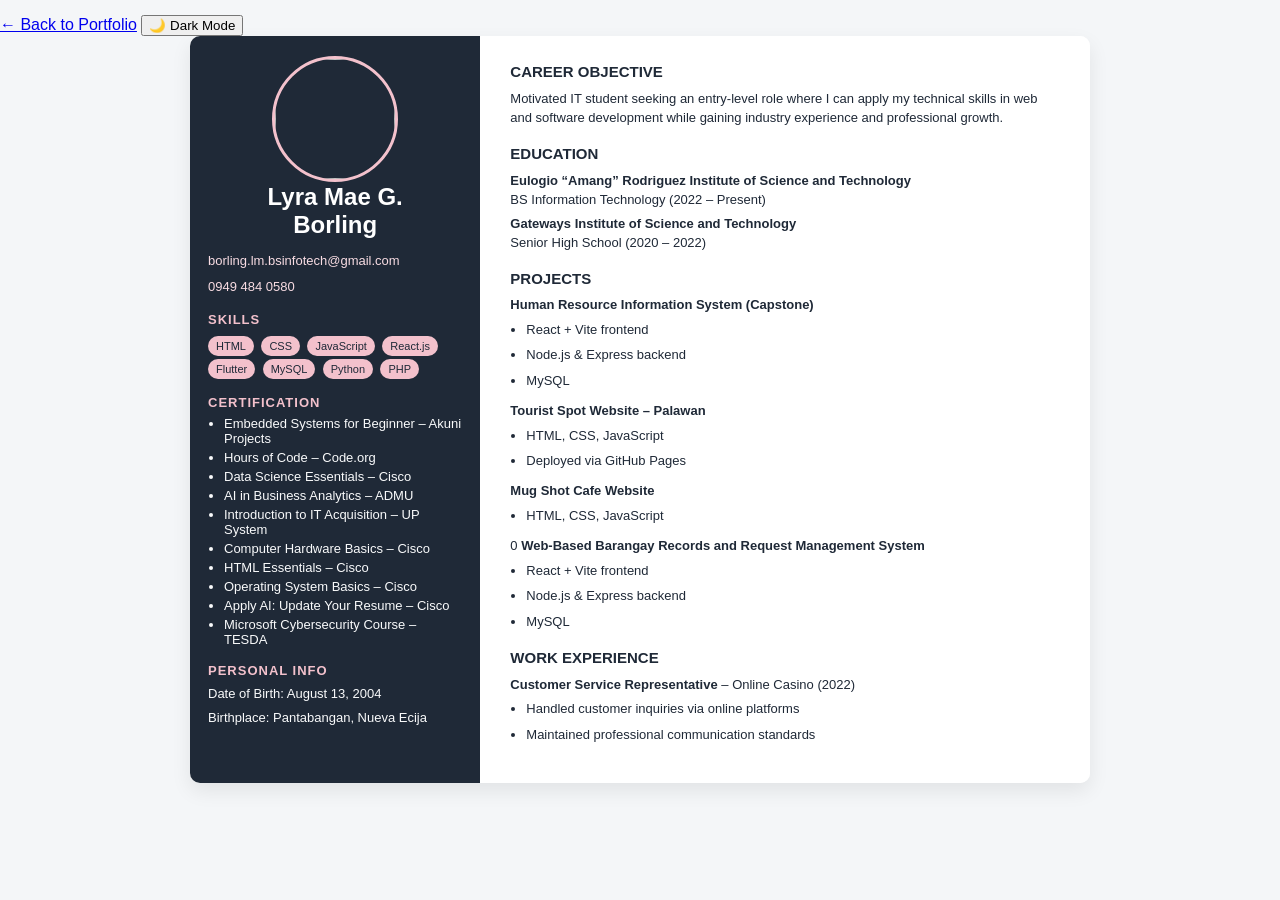
==== commit 77b99401: "updated nav v2" ====
--- a/resume.html
+++ b/resume.html
@@ -4,6 +4,9 @@
     <meta charset="UTF-8" />
     <meta name="viewport" content="width=device-width, initial-scale=1.0" />
     <title>Lyra Mae G. Borling | Resume</title>
+
+<link rel="icon" href="favicon.ico" type="image/x-icon">
+
 
     <style>
       body {
@@ -86,6 +89,15 @@
   </head>
 
   <body>
+
+      <div class="page-controls">
+          <a href="index.html#home">← Back to Portfolio</a>
+
+          <button type="button" id="resumeThemeToggle">
+              🌙 Dark Mode
+          </button>
+      </div>
+
     <div class="resume">
       <!-- LEFT -->
       <div class="left">
@@ -216,5 +228,24 @@
         </div>
       </div>
     </div>
+
+
+      <script>
+          const resumeThemeToggle =
+              document.getElementById("resumeThemeToggle");
+
+          resumeThemeToggle.addEventListener("click", function () {
+              document.body.classList.toggle("dark-mode");
+
+              const isDarkMode =
+                  document.body.classList.contains("dark-mode");
+
+              resumeThemeToggle.textContent = isDarkMode
+                  ? "☀️ Light Mode"
+                  : "🌙 Dark Mode";
+          });
+      </script>
+
+
   </body>
 </html>
